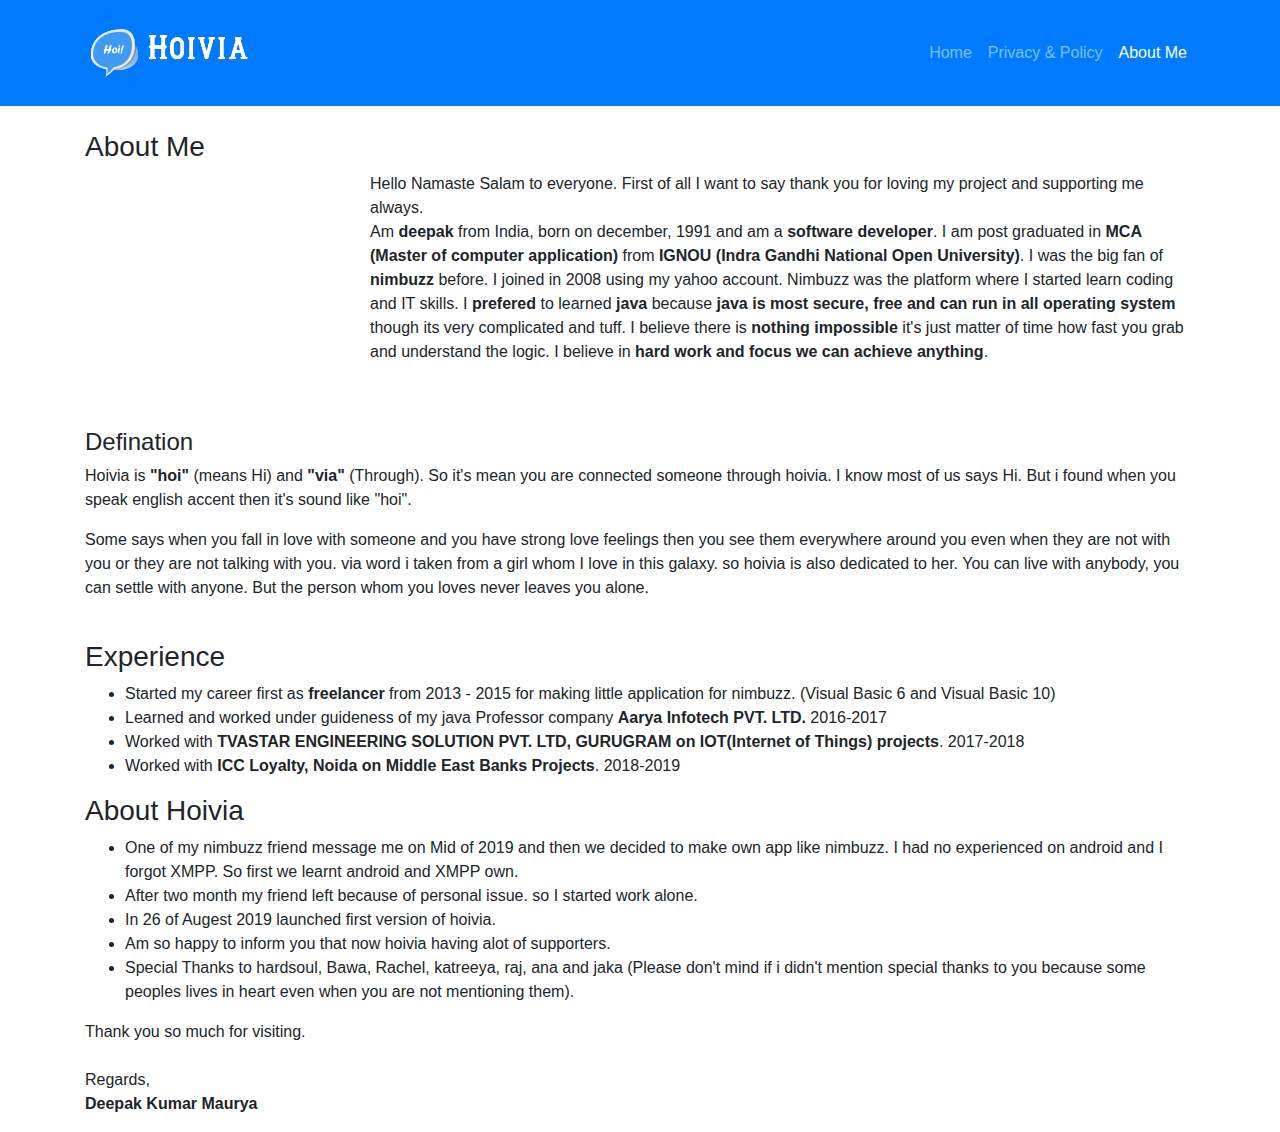
==== about.html @ 0d543b7e "Add files via upload" ====
<!doctype html>
<html lang="en">
   <head>
       <meta charset="UTF-8">
    <meta name="viewport" content="width=device-width, initial-scale=1">
    <meta name="description" content="hoivia is real time social chat app to connect you to the world. Download now the application in your android phone from google store.">
       <meta name="author" content="dmaurya">
      <title>About Me</title>
      <link href="vendor/bootstrap/css/bootstrap.min.css" rel="stylesheet" />
       <style>
       .myPic{
       background: url(img/me.jpg);
        width: auto;
           height: 100%;
           background-size: contain;
           background-repeat: no-repeat;
           border: 1px sold pink;
           border-radius: 25%;
       }
       </style>
   </head>
   <body>
       <nav class="navbar navbar-expand-lg navbar-dark bg-primary">
   <div class="container">
    <a class="navbar-brand" href="/index.html"><div class="logo" style="background: url(img/logo.png); background-size: contain;height: 80px; width: 180px;background-repeat: no-repeat"></div></a>
    <button class="navbar-toggler" type="button" data-toggle="collapse" data-target="#navbarResponsive" aria-controls="navbarResponsive" aria-expanded="false" aria-label="Toggle navigation">
          <span class="navbar-toggler-icon"></span>
        </button>
    <div class="collapse navbar-collapse" id="navbarResponsive">
      <ul class="navbar-nav ml-auto">
        <li class="nav-item">
          <a class="nav-link" href="index.html">Home
              </a>
        </li>
        <li class="nav-item ">
            <a class="nav-link" href="privacy.html">Privacy &amp; Policy</a>
        </li>
          <li class="nav-item active">
          <a class="nav-link" href="about.html">About Me
            <span class="sr-only">(current)</span></a>
        </li>
      </ul>
    </div>
  </div>
</nav>
         <!-- /header -->
         <div id="main">
            <div id="content">
               <div class="container"><br>
                        <h3>About Me</h3>
                   <div class="row">
                   <div class="col-sm-3"><div class="myPic"></div></div>
                   <div class="col-lg-9">
                       <p>Hello Namaste Salam to everyone. First of all I want to say thank you for loving my project and supporting me always.<br> Am <strong>deepak</strong> from India, born on december, 1991 and am a <strong>software developer</strong>. I am post graduated in <strong>MCA (Master of computer application)</strong> from <strong>IGNOU (Indra Gandhi National Open University)</strong>. I was the big fan of <strong>nimbuzz</strong> before. I joined in 2008 using my yahoo account. Nimbuzz was the platform where I started learn coding and IT skills. I <strong>prefered</strong> to learned <strong>java</strong> because <strong>java is most secure, free and can run in all operating system</strong> though its very complicated and tuff. I believe there is <strong>nothing impossible</strong> it's just matter of time how fast you grab and understand the logic. I believe in <strong>hard work and focus we can achieve anything</strong>.</p>
                       </div>
                       </div>
                  <br><br>
                   <h4>Defination</h4>
                   <p>Hoivia is <strong>"hoi"</strong> (means Hi) and <strong>"via"</strong> (Through). So it's mean you are connected someone through hoivia. I know most of us says Hi. But i found when you speak english accent then it's sound like "hoi".</p>
                   <p>Some says when you fall in love with someone and you have strong love feelings then you see them everywhere around you even when they are not with you or they are not talking with you. via word i taken from a girl whom I love in this galaxy. so hoivia is also dedicated to her. You can live with anybody, you can settle with anyone. But the person whom you loves never leaves you alone.</p>
                   <br><h3>Experience</h3>
                   <ul>
                   <li>Started my career first as <strong>freelancer</strong> from 2013 - 2015 for making little application for nimbuzz. (Visual Basic 6 and Visual Basic 10)</li>
                   <li>Learned and worked under guideness of my java Professor company <strong>Aarya Infotech PVT. LTD.</strong> 2016-2017</li>
                       <li>Worked with <strong>TVASTAR ENGINEERING SOLUTION PVT. LTD, GURUGRAM on IOT(Internet of Things) projects</strong>. 2017-2018</li>
                       <li>Worked with <strong> ICC Loyalty, Noida on Middle East Banks Projects</strong>. 2018-2019</li>
                   </ul>
                   
                   <h3>About Hoivia</h3>
                   <ul><li>
                   One of my nimbuzz friend message me on Mid of 2019 and then we decided to make own app like nimbuzz. I had no experienced on android and I forgot XMPP. So first we learnt android and XMPP own.</li>
                   <li>After two month my friend left because of personal issue. so I started work alone.</li>
                   <li>In 26 of Augest 2019 launched first version of hoivia.</li>
                   <li>Am so happy to inform you that now hoivia having alot of supporters.</li>
                   <li>Special Thanks to hardsoul, Bawa, Rachel, katreeya, raj, ana and jaka (Please don't mind if i didn't mention special thanks to you because some peoples lives in heart even when you are not mentioning them).
                       </li></ul>
                   <p>Thank you so much for visiting.<br><br>
                   Regards,<br>
                   <strong>Deepak Kumar Maurya</strong></p>
                </div>
             </div>
       </div>
    </body>
</html>
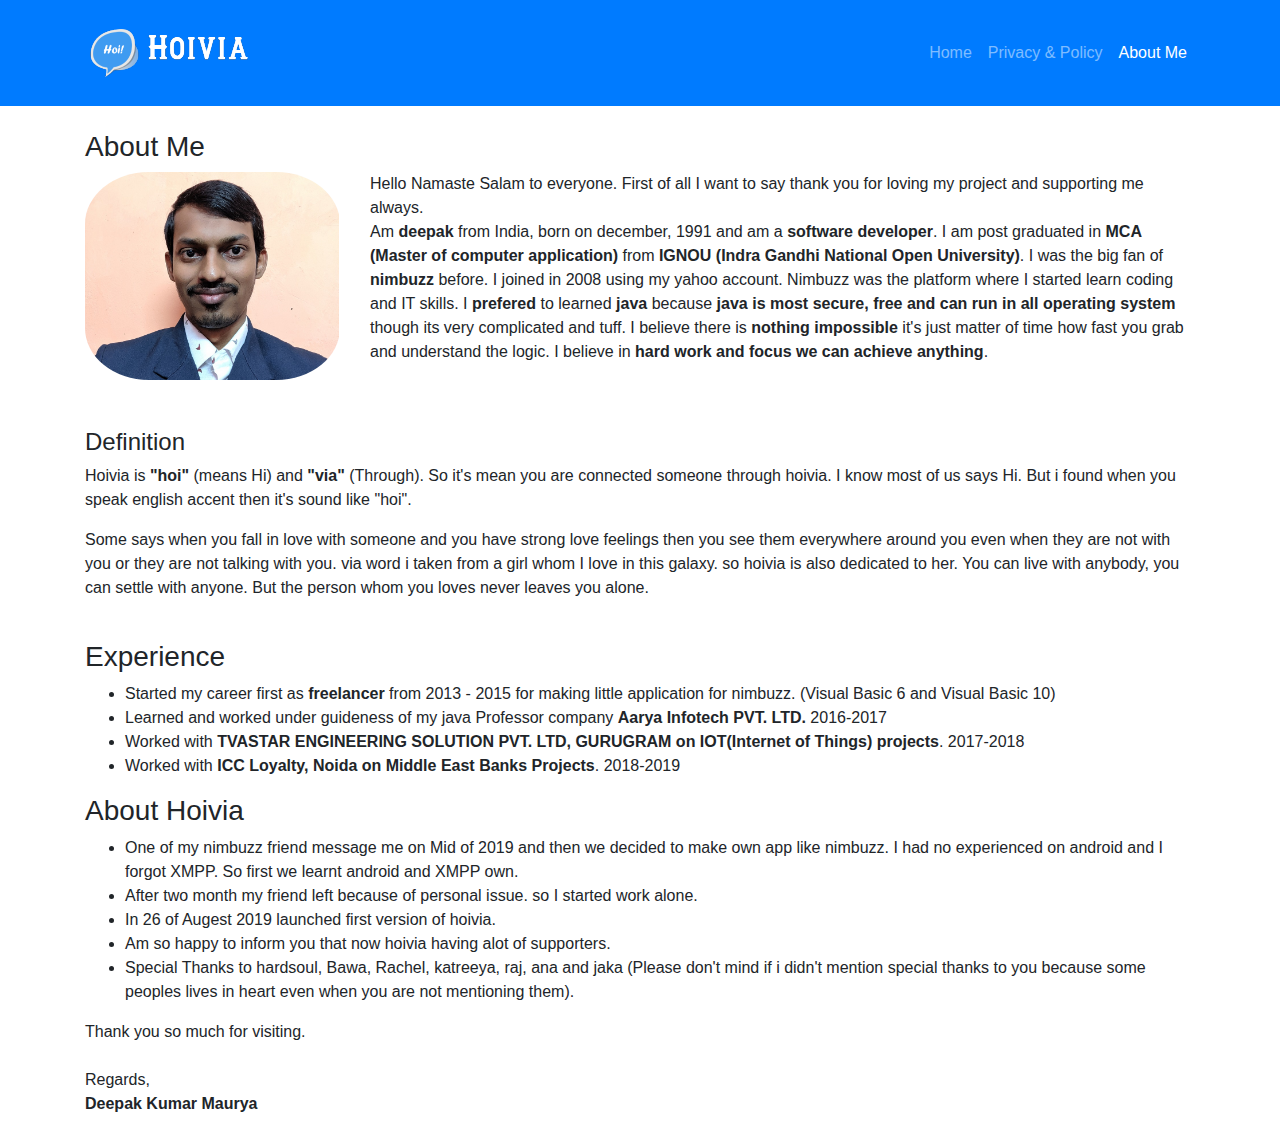
==== commit dcbc817c: "Add files via upload" ====
--- a/about.html
+++ b/about.html
@@ -5,6 +5,7 @@
     <meta name="viewport" content="width=device-width, initial-scale=1">
     <meta name="description" content="hoivia is real time social chat app to connect you to the world. Download now the application in your android phone from google store.">
        <meta name="author" content="dmaurya">
+       <link rel="icon" href="img/icon.png" type="image/gif" sizes="16x16">
       <title>About Me</title>
       <link href="vendor/bootstrap/css/bootstrap.min.css" rel="stylesheet" />
        <style>
@@ -55,7 +56,7 @@
                        </div>
                        </div>
                   <br><br>
-                   <h4>Defination</h4>
+                   <h4>Definition</h4>
                    <p>Hoivia is <strong>"hoi"</strong> (means Hi) and <strong>"via"</strong> (Through). So it's mean you are connected someone through hoivia. I know most of us says Hi. But i found when you speak english accent then it's sound like "hoi".</p>
                    <p>Some says when you fall in love with someone and you have strong love feelings then you see them everywhere around you even when they are not with you or they are not talking with you. via word i taken from a girl whom I love in this galaxy. so hoivia is also dedicated to her. You can live with anybody, you can settle with anyone. But the person whom you loves never leaves you alone.</p>
                    <br><h3>Experience</h3>
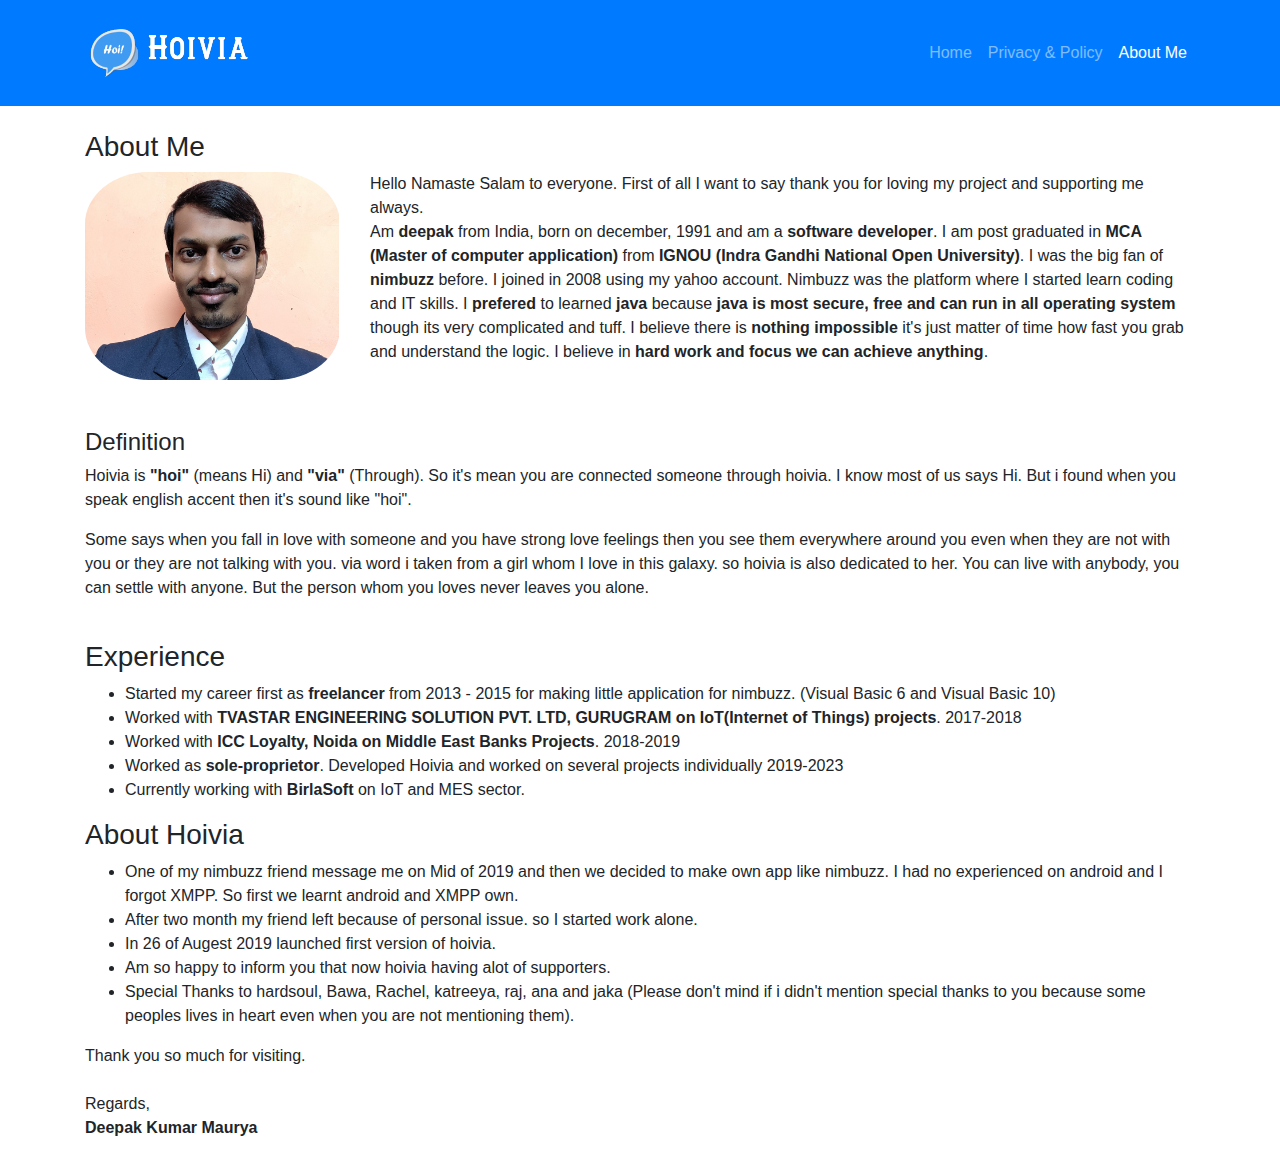
==== commit 2ade92ed: "Update about.html" ====
--- a/about.html
+++ b/about.html
@@ -62,9 +62,10 @@
                    <br><h3>Experience</h3>
                    <ul>
                    <li>Started my career first as <strong>freelancer</strong> from 2013 - 2015 for making little application for nimbuzz. (Visual Basic 6 and Visual Basic 10)</li>
-                   <li>Learned and worked under guideness of my java Professor company <strong>Aarya Infotech PVT. LTD.</strong> 2016-2017</li>
-                       <li>Worked with <strong>TVASTAR ENGINEERING SOLUTION PVT. LTD, GURUGRAM on IOT(Internet of Things) projects</strong>. 2017-2018</li>
+                    <li>Worked with <strong>TVASTAR ENGINEERING SOLUTION PVT. LTD, GURUGRAM on IoT(Internet of Things) projects</strong>. 2017-2018</li>
                        <li>Worked with <strong> ICC Loyalty, Noida on Middle East Banks Projects</strong>. 2018-2019</li>
+                       <li>Worked as <strong>sole-proprietor</strong>. Developed Hoivia and worked on several projects individually 2019-2023</li>
+                      <li>Currently working with <Strong>BirlaSoft</Strong> on IoT and MES sector.</li>
                    </ul>
                    
                    <h3>About Hoivia</h3>
@@ -82,4 +83,4 @@
              </div>
        </div>
     </body>
-</html>+</html>
